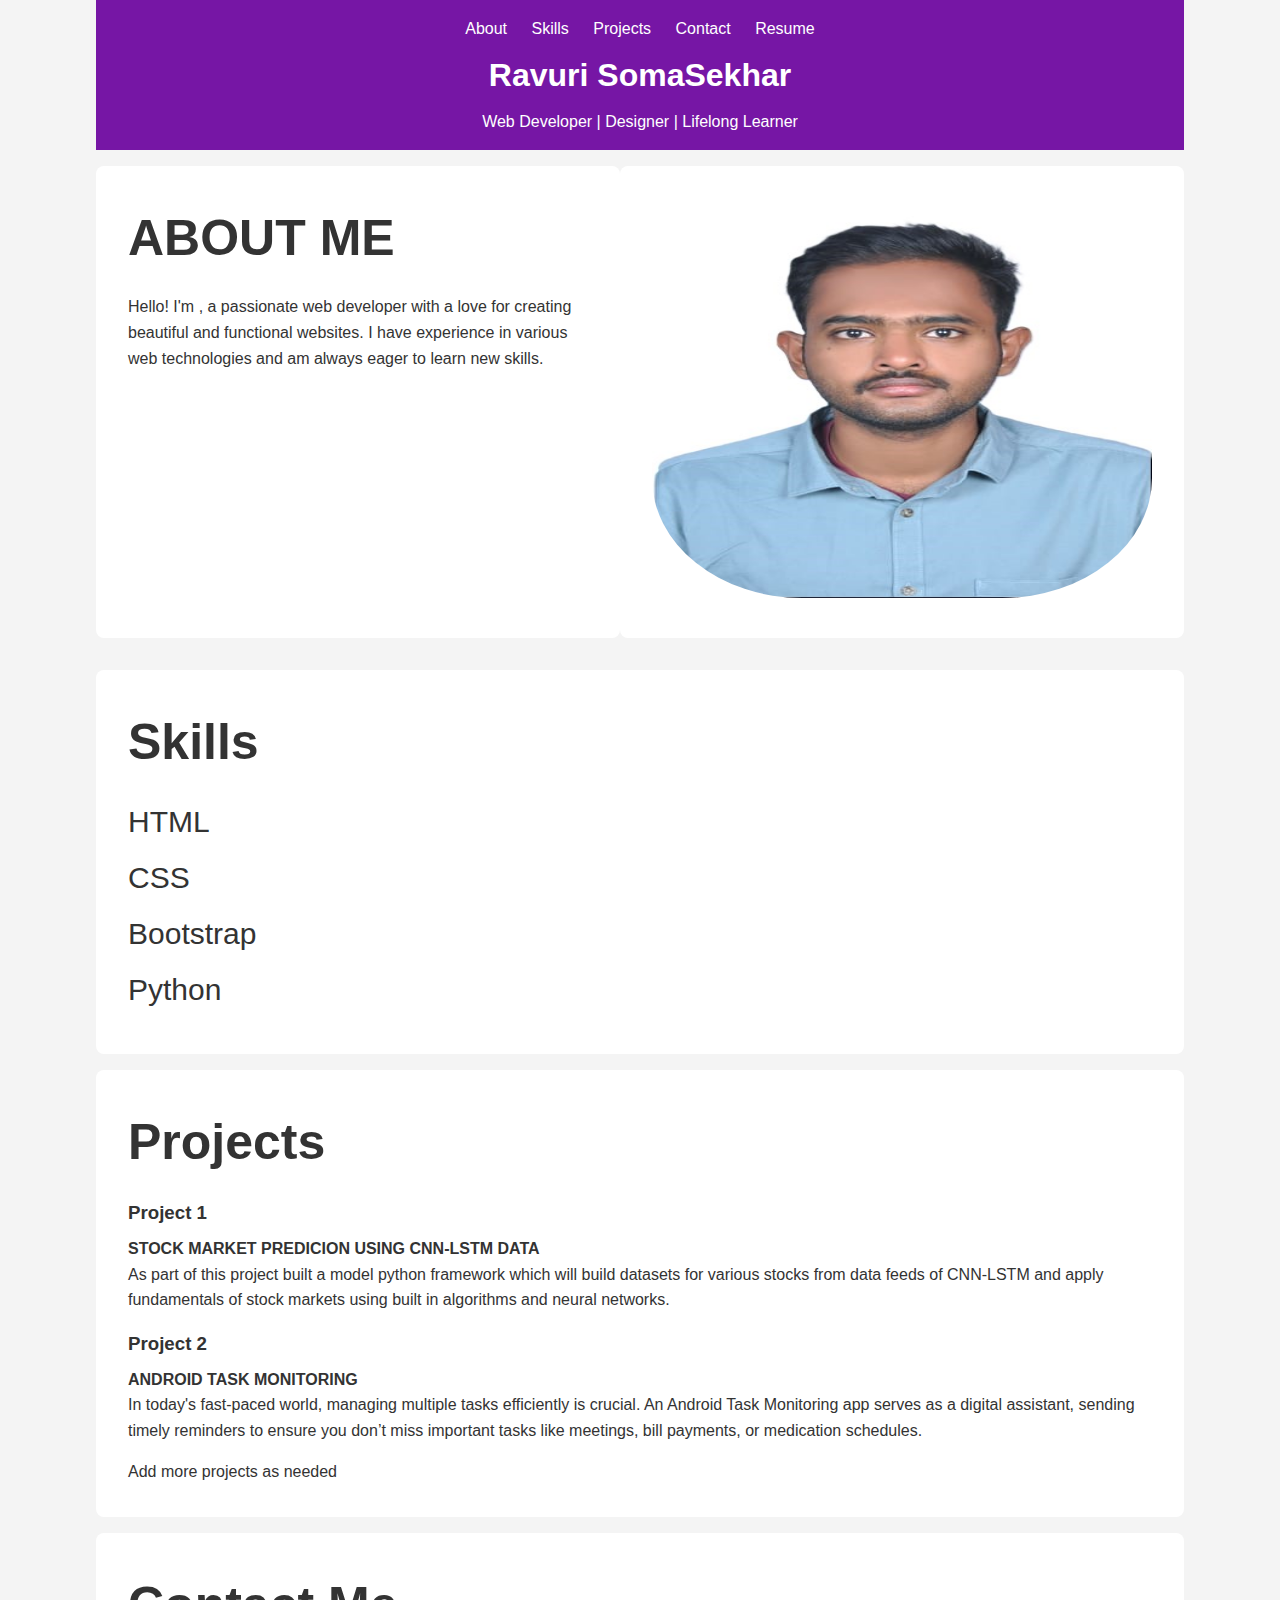
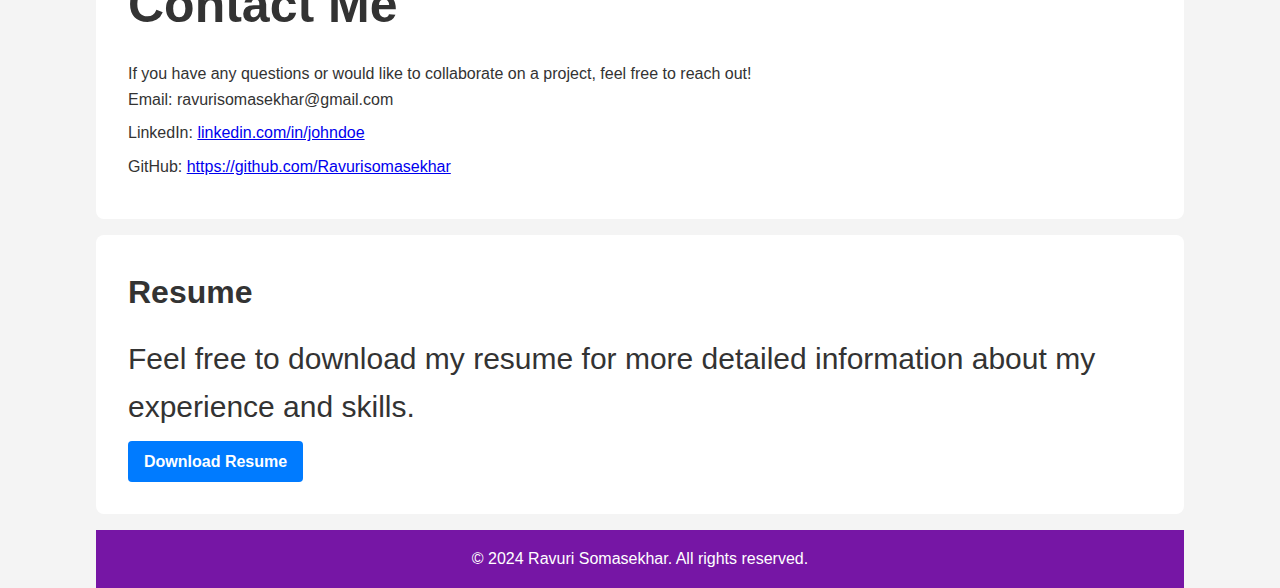
==== index.html @ 08b65e67 "changes have been done" ====
<!DOCTYPE html>
<html lang="en">
<head>
    <meta charset="UTF-8">
    <meta name="viewport" content="width=device-width, initial-scale=1.0">
    <title>Portfolio</title>
    <link rel="stylesheet" href="index.css">
</head>
<body>
    <div class="container">
    <header>
        <nav>
            <ul>
                <li><a href="#About">About</a></li>
                <li><a href="#skills">Skills</a></li>
                <li><a href="#projects">Projects</a></li>
                <li><a href="#contact">Contact</a></li>
                <li><a href="#resume">Resume</a></li>
            </ul>   
        </nav>
        <h1>Ravuri SomaSekhar</h1>
        <p>Web Developer | Designer | Lifelong Learner</p>
    </header>
    <div class="About">
    <section id="about1">
        <h2>ABOUT ME</h2>
        <p>Hello! I'm <R class="Somasekhar"></R>, a passionate web developer with a love for creating beautiful and functional websites. I have experience in various web technologies and am always eager to learn new skills.</p>
    </section>
    <section id="about2">
        <img src="SOMU_B.jpg" width="500px" height="400px">
    </section>
</div>
    
    <section id="skills">
        <h2>Skills</h2>
        <ul>
            <li>HTML</li>
            <li>CSS</li>
            <li>Bootstrap</li>
            <li>Python</li>
        </ul>
    </section>
    
    <section id="projects">
        <h2>Projects</h2>
        <div class="project">
            <h3>Project 1 </h3>
            <p><b>STOCK MARKET PREDICION USING CNN-LSTM DATA </b></p>
            <p>As part of this project built a model python framework which will build datasets for 
                various stocks from data feeds of CNN-LSTM and apply fundamentals of stock markets 
                using built in algorithms and neural networks. </p>
        </div>
        <div class="project">
            <h3>Project 2 </h3>
            <p><b> ANDROID TASK MONITORING</b></p>
            <p>In today's fast-paced world, managing multiple tasks efficiently is crucial. 
                An Android Task Monitoring app serves as a digital assistant, sending timely reminders to ensure you don’t miss important tasks like meetings, bill payments, or medication schedules.</p>
            
        </div>
         Add more projects as needed
     </section>
    
    <section id="contact">
        <h2>Contact Me</h2>
        <p>If you have any questions or would like to collaborate on a project, feel free to reach out!</p>
        <ul>
            <li>Email: ravurisomasekhar@gmail.com</li>
            <li>LinkedIn: <a href="#">linkedin.com/in/johndoe</a></li>
            <li>GitHub: <a href="#">https://github.com/Ravurisomasekhar</a></li>
        </ul>
    </section>

    <section id="resume">
        <h2>Resume</h2>
        <p>Feel free to download my resume for more detailed information about my experience and skills.</p>
        <a href="Somasekhar_Ravuri_Resume.pdf" download="Somasekhar_Ravuri_Resume" class="download-button">Download Resume</a>
    </section>
    
    <footer>
        <p>&copy; 2024 Ravuri Somasekhar. All rights reserved.</p>
    </footer>
</div>
</body>
</html>
---- index.css ----
* {
    padding: 0;
    margin: 0;
    box-sizing: border-box;
}
.container{
    width: 85%;
    margin: auto;
}
body {
    font-family: Arial, sans-serif;
    line-height: 1.6;
    background-color: #f4f4f4;
    color: #333;
}

.About{
    display: flex;
    justify-content: space-between;
}
.about1 h2{
    font-size: 30px;
}

header {
    background: #7616a5;
    color: #fff;
    padding: 1rem;
    text-align: center;
}

header nav ul {
    list-style: none;
    padding: 0;
}

header nav ul li {
    display: inline;
    margin: 0 10px;
}

header nav ul li a {
    color: #fff;
    text-decoration: none;
}

header h1 {
    margin: 0.5rem 0;
}

header p {
    margin: 0;
}

section {
    padding: 2rem;
    margin: 1rem 0;
    background: #fff;
    border-radius: 8px;
}

section h2 {
    margin-bottom: 1rem;
    font-size: 2rem;
}

ul {
    list-style: none;
}

ul li {
    margin-bottom: 0.5rem;
}

.project {
    margin-bottom: 1rem;
}

.project h3 {
    margin-bottom: 0.5rem;
}

.project a {
    color: #007bff;
    text-decoration: none;
}

.project a:hover {
    text-decoration: underline;
}
#about1 h2{
    font-size: 50px;
}
/* #about1 p{
    font-size: 30px;
} */
#about2 img{
    border-radius: 30%;
}
#skills h2{
    font-size: 50px;
}
#skills ul li {
    font-size: 30px;
}
#projects h2{
    font-size: 50px;
}
#contact h2{
    font-size: 50px;
}
#resume p{
    font-size: 30px;
    padding-bottom: 10px;
}
#contact h2{
    font-size: 50px;
}
footer {
    background: #7616a5;
    color: #fff;
    text-align: center;
    padding: 1rem 0;
    position: relative;
    bottom: 0;
    width: 100%;
}

 Resume Section 
 #resume {
    background: #fff;
    border-radius: 8px;
    padding: 2rem;
    margin: 1rem 0;
}

#resume a.download-button {
    display: inline-block;
    background-color: #007bff;
    color: #fff;
    padding: 0.5rem 1rem;
    border-radius: 4px;
    text-decoration: none;
    font-weight: bold;
}

#resume a.download-button:hover {
    background-color: #0056b3;
}

 /* Responsive Design  */

@media (max-width: 768px) {
    header nav ul {
        text-align: center;
    }

    header nav ul li {
        display: block;
        margin: 0.5rem 0;
    }
    .About{
        display: block;
    }

    section {
        padding: 1.5rem;
    }

    section h2 {
        font-size: 1.5rem;
    }

    .project {
        margin-bottom: 1.5rem;
     }
}

@media (max-width: 480px) {
    header h1 {
        font-size: 1.5rem;
    }

    header p {
        font-size: 0.9rem;
    }
    .About{
        display: block;
    }
    #about2 img{
        width: 390px;
        height: 390px;
        margin-left: -10px;
    }
    section {
        padding: 1rem;
    }

    section h2 {
        font-size: 1.2rem;
    }

    .project h3 {
        font-size: 1.1rem;
    }

    footer {
        padding: 0.5rem 0;
    }
}
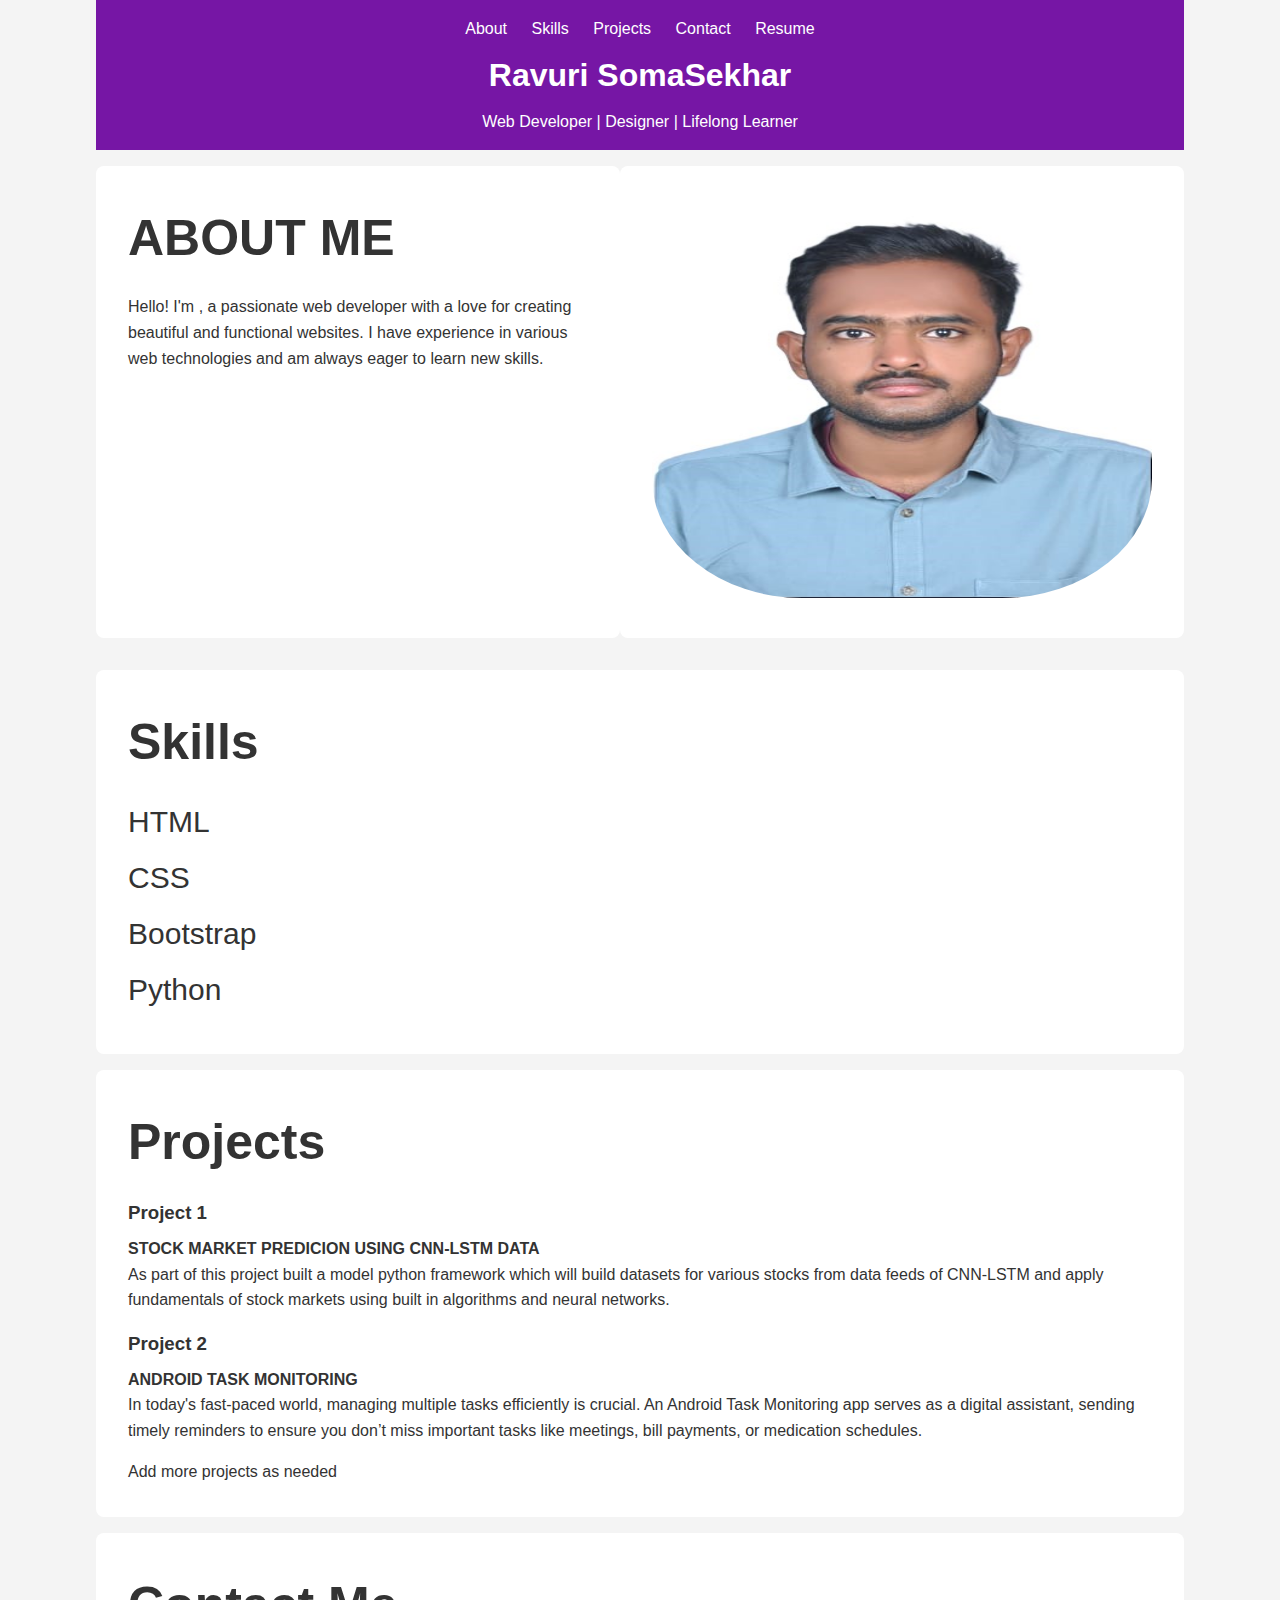
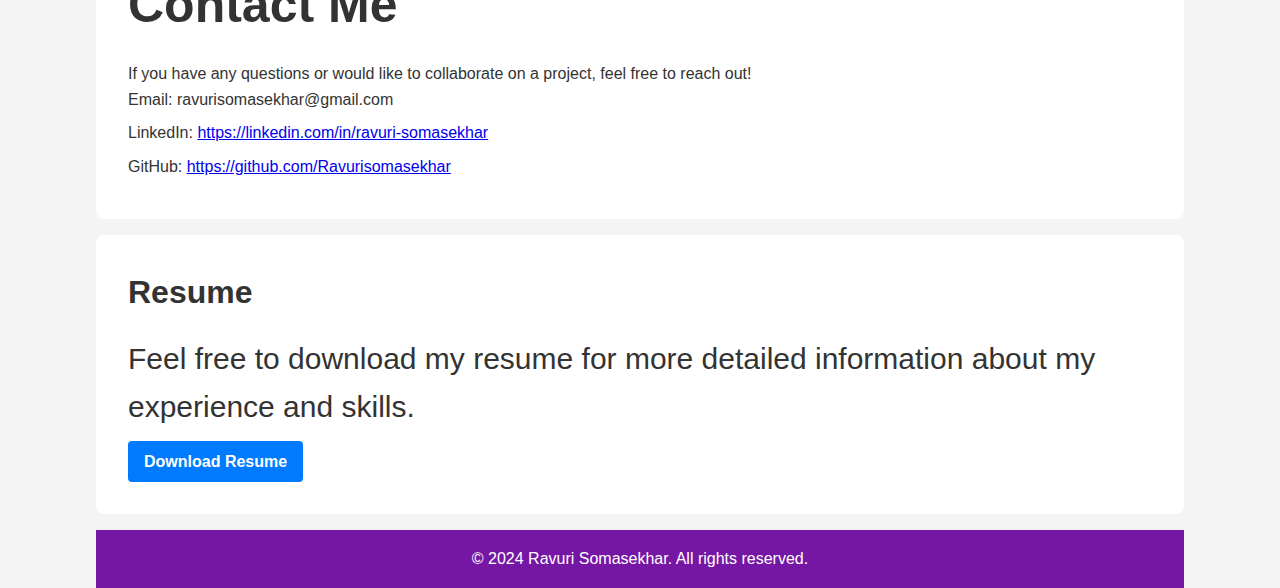
==== commit bc138c7d: "added linkedin profile link" ====
--- a/index.html
+++ b/index.html
@@ -65,7 +65,7 @@
         <p>If you have any questions or would like to collaborate on a project, feel free to reach out!</p>
         <ul>
             <li>Email: ravurisomasekhar@gmail.com</li>
-            <li>LinkedIn: <a href="#">linkedin.com/in/johndoe</a></li>
+            <li>LinkedIn: <a href="#">https://linkedin.com/in/ravuri-somasekhar</a></li>
             <li>GitHub: <a href="#">https://github.com/Ravurisomasekhar</a></li>
         </ul>
     </section>
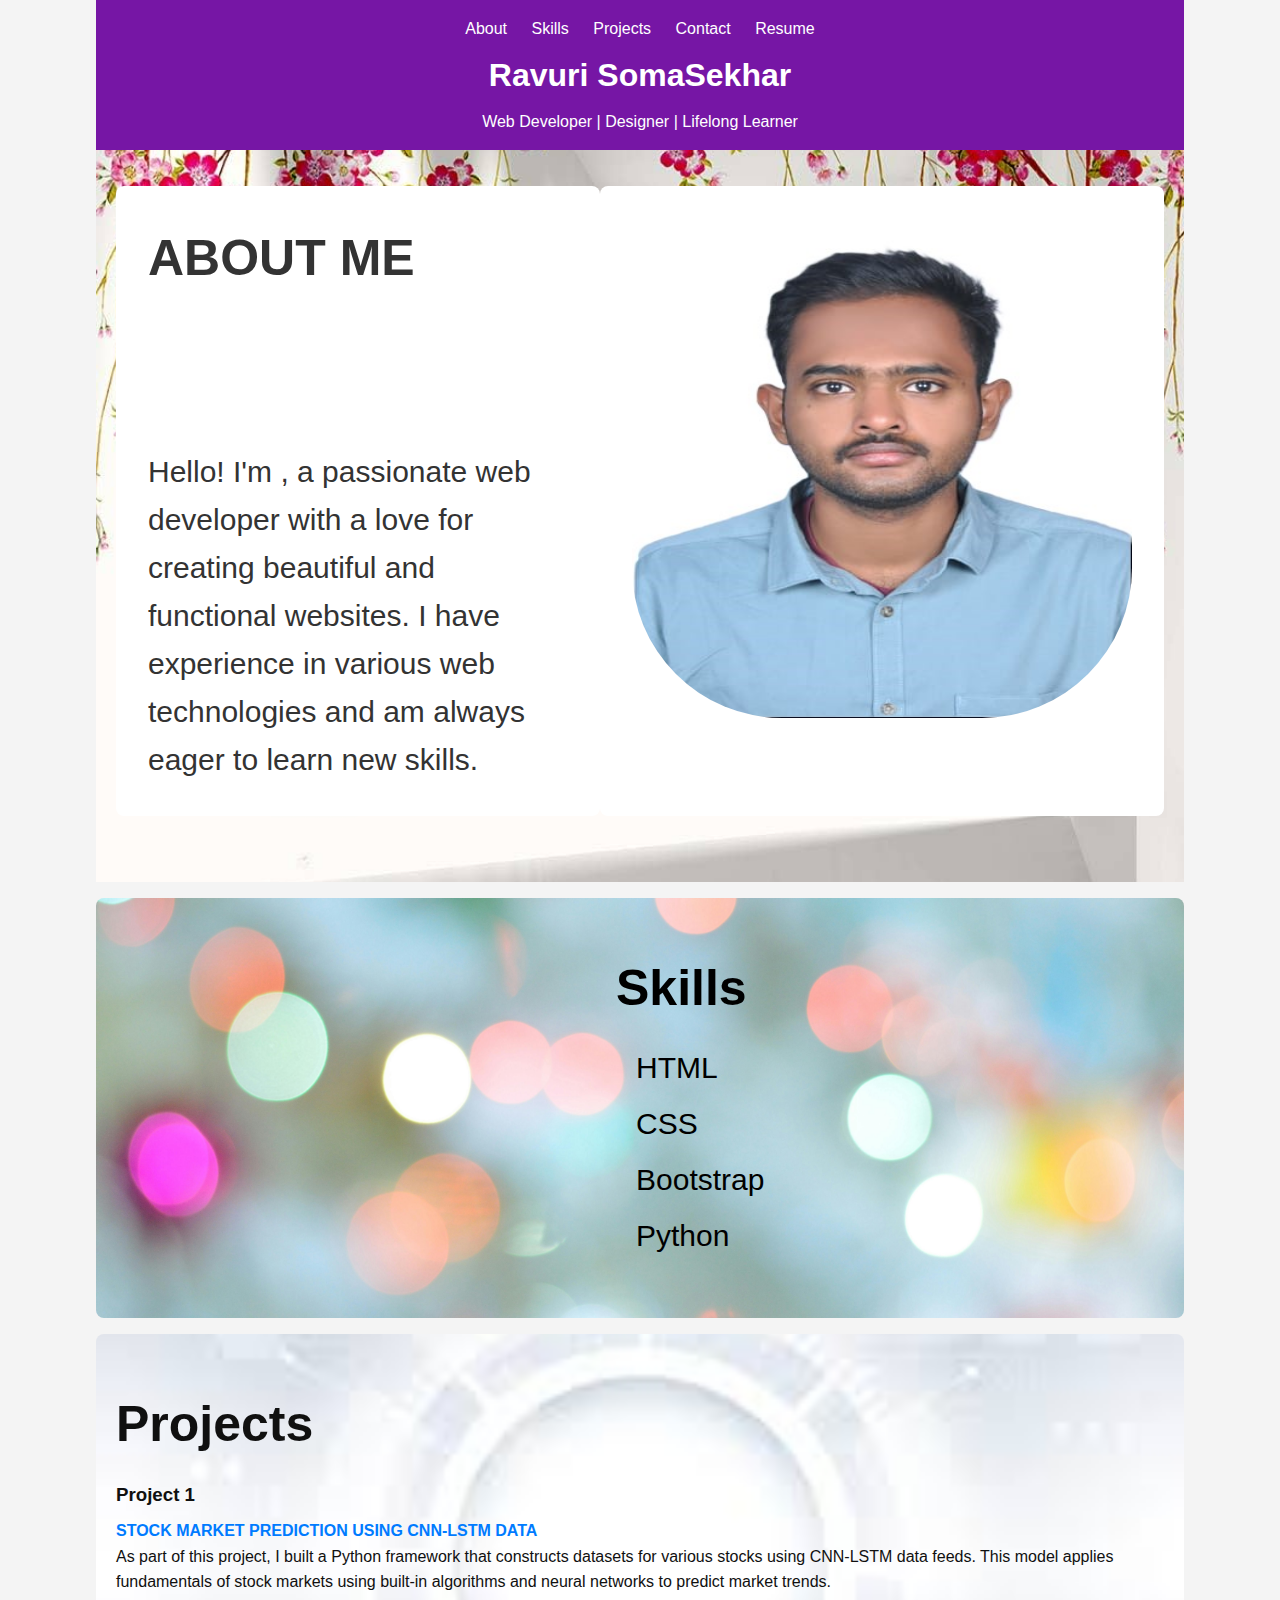
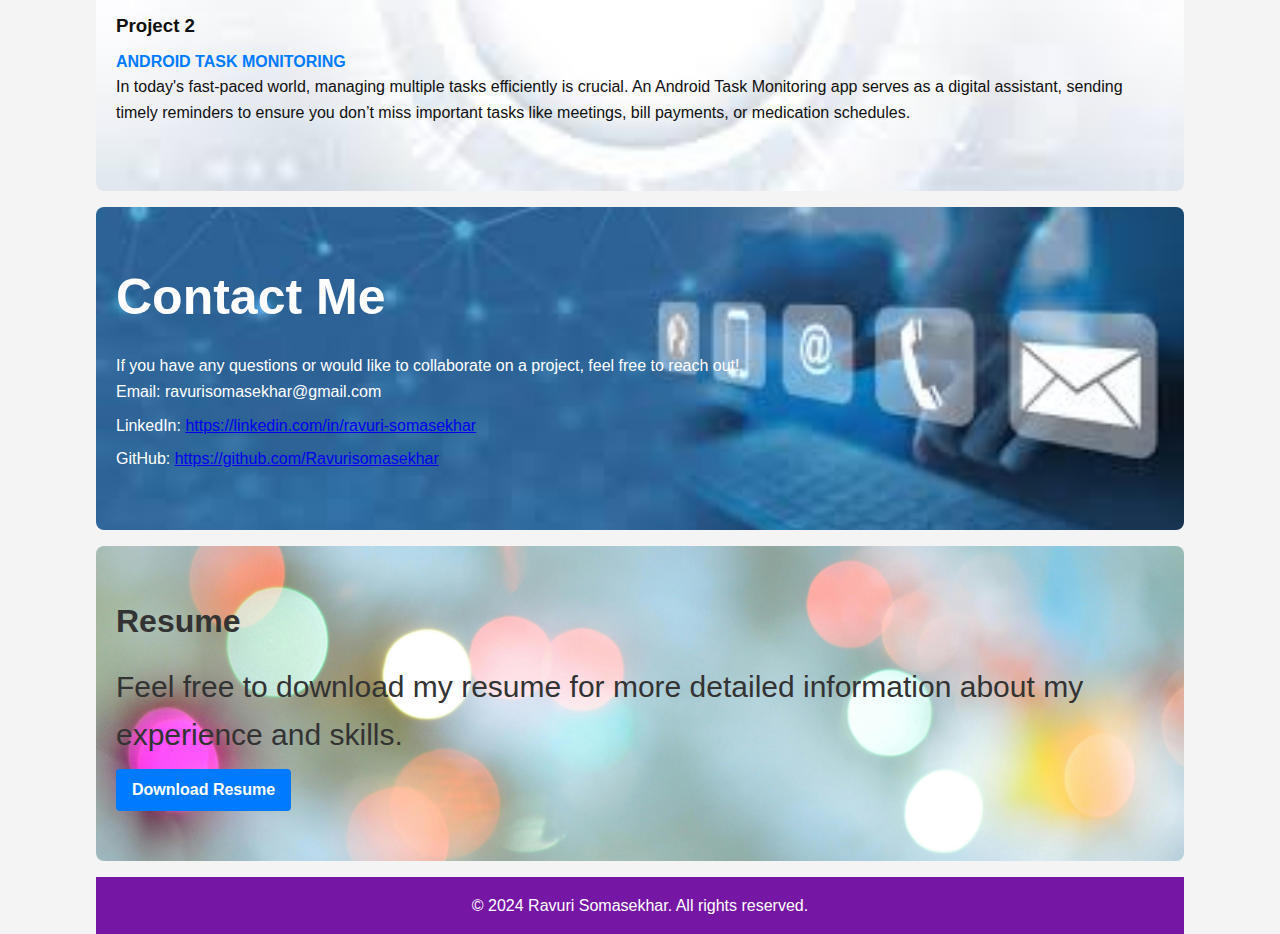
==== commit 4ce99af0: "made changes 26th" ====
--- a/index.html
+++ b/index.html
@@ -5,6 +5,7 @@
     <meta name="viewport" content="width=device-width, initial-scale=1.0">
     <title>Portfolio</title>
     <link rel="stylesheet" href="index.css">
+   
 </head>
 <body>
     <div class="container">
@@ -27,7 +28,7 @@
         <p>Hello! I'm <R class="Somasekhar"></R>, a passionate web developer with a love for creating beautiful and functional websites. I have experience in various web technologies and am always eager to learn new skills.</p>
     </section>
     <section id="about2">
-        <img src="SOMU_B.jpg" width="500px" height="400px">
+        <img src="SOMU_B.jpg" width="500px" height="500px">
     </section>
 </div>
     
@@ -45,20 +46,16 @@
         <h2>Projects</h2>
         <div class="project">
             <h3>Project 1 </h3>
-            <p><b>STOCK MARKET PREDICION USING CNN-LSTM DATA </b></p>
-            <p>As part of this project built a model python framework which will build datasets for 
-                various stocks from data feeds of CNN-LSTM and apply fundamentals of stock markets 
-                using built in algorithms and neural networks. </p>
+            <p><b><a href="project.html" target="_blank">STOCK MARKET PREDICTION USING CNN-LSTM DATA</a></b></p>
+            <p>As part of this project, I built a Python framework that constructs datasets for various stocks using CNN-LSTM data feeds. This model applies fundamentals of stock markets using built-in algorithms and neural networks to predict market trends.</p>
         </div>
         <div class="project">
             <h3>Project 2 </h3>
-            <p><b> ANDROID TASK MONITORING</b></p>
-            <p>In today's fast-paced world, managing multiple tasks efficiently is crucial. 
-                An Android Task Monitoring app serves as a digital assistant, sending timely reminders to ensure you don’t miss important tasks like meetings, bill payments, or medication schedules.</p>
-            
+            <p><b><a href="project.html" target="project.html">ANDROID TASK MONITORING</a></b></p>
+            <p>In today's fast-paced world, managing multiple tasks efficiently is crucial. An Android Task Monitoring app serves as a digital assistant, sending timely reminders to ensure you don’t miss important tasks like meetings, bill payments, or medication schedules.</p>
         </div>
-         Add more projects as needed
-     </section>
+    </section>
+    
     
     <section id="contact">
         <h2>Contact Me</h2>
@@ -82,3 +79,4 @@
 </div>
 </body>
 </html> 
+
--- a/index.css
+++ b/index.css
@@ -1,4 +1,4 @@
-* {
+ * {
     padding: 0;
     margin: 0;
     box-sizing: border-box;
@@ -17,9 +17,21 @@
 .About{
     display: flex;
     justify-content: space-between;
+    background-image: url('71+17bVYHxL._AC_UF1000\,1000_QL80_.jpg'); 
+    background-size: cover; 
+    background-position: center; 
+    background-repeat: no-repeat; 
+    padding: 50px 20px;
+    
+    
 }
 .about1 h2{
     font-size: 30px;
+    margin-top: 500px;
+}
+#about1 p{
+    margin-top: 150px;
+    font-size: 16px;
 }
 
 header {
@@ -27,12 +39,17 @@
     color: #fff;
     padding: 1rem;
     text-align: center;
-}
-
+    position: fixed;
+    top: 0;
+    width: 85%;
+    z-index: 1000;
+}
 header nav ul {
     list-style: none;
     padding: 0;
-}
+    margin: 0;
+}
+
 
 header nav ul li {
     display: inline;
@@ -50,6 +67,9 @@
 
 header p {
     margin: 0;
+}
+body {
+    padding-top: 120px;
 }
 
 section {
@@ -91,21 +111,65 @@
 #about1 h2{
     font-size: 50px;
 }
-/* #about1 p{
+#about1 p{
     font-size: 30px;
-} */
+} 
 #about2 img{
     border-radius: 30%;
 }
+#skills {
+    background-image: url('pexels.jpg'); 
+    background-size: cover; 
+    background-position: center; 
+    background-repeat: no-repeat; 
+    padding: 50px 20px; 
+    color: #fff; 
+    border-radius: 8px; 
+}
+
 #skills h2{
     font-size: 50px;
+    color: black;
+    margin-left: 500px;
 }
 #skills ul li {
     font-size: 30px;
-}
+    color: black;
+    margin-left: 520px;
+}
+#projects {
+    background-image: url('images.jpeg');
+    background-size: cover; 
+    background-position: center; 
+    background-repeat: no-repeat; 
+    padding: 50px 20px; 
+    color: #101010; 
+    border-radius: 8px; 
+}
+
+
 #projects h2{
     font-size: 50px;
 }
+#contact {
+    background-image: url('download1.jpeg'); 
+    background-size: cover; 
+    background-position: center; 
+    background-repeat: no-repeat; 
+    padding: 50px 20px; 
+     color: white;
+    border-radius: 8px; 
+}
+#resume {
+    background-image: url('pexels.jpg'); 
+    background-size: cover; 
+    background-position: center; 
+    background-repeat: no-repeat; 
+    padding: 50px 20px;
+   
+    border-radius: 8px;
+}
+
 #contact h2{
     font-size: 50px;
 }
@@ -147,20 +211,68 @@
 #resume a.download-button:hover {
     background-color: #0056b3;
 }
-
- /* Responsive Design  */
-
-@media (max-width: 768px) {
+/* .pgdrN{
+    display: flex;
+    justify-content: space-between;
+} */
+.blue-button {
+    display: inline-block;
+    background-color: #007bff; 
+    color: #fff; 
+    padding: 0.5rem 1rem;
+    border: none; 
+    border-radius: 4px; 
+    text-decoration: none; 
+    margin-top: 10px;
+    transition: background-color 0.3s ease; 
+    margin-left: 450px;
+    margin-bottom: 40px;
+}
+
+.blue-button:hover {
+    background-color: #0056b3;
+    
+}
+#bg{
+    background-image: url('maxresdefault.jpg'); 
+    background-size: cover; 
+    background-position: center; 
+    background-repeat: no-repeat; 
+    padding: 50px 20px;
+   
+    border-radius: 8px;
+}
+
+
+    /* Responsive Design */
+
+@media (max-width: 768px) { 
     header nav ul {
         text-align: center;
     }
+    header{
+        width: 700px;
+        margin-left: -30px;
+    }
+   #skills ul li{
+    margin-left: 240px;
+   }
+   #skills h2{
+    margin-left:5px;
+   }
 
     header nav ul li {
         display: block;
         margin: 0.5rem 0;
     }
-    .About{
+    
+    .About {
         display: block;
+        text-align: center; /* Center text for better readability */
+    }
+
+    #about1 {
+        margin-top: 20px; /* Adjust margin for mobile view */
     }
 
     section {
@@ -169,35 +281,62 @@
 
     section h2 {
         font-size: 1.5rem;
+        text-align: center; /* Center section headings */
     }
 
     .project {
         margin-bottom: 1.5rem;
-     }
+        text-align: center; /* Center project details */
+    }
+
+    .project h3 {
+        font-size: 1.2rem; /* Slightly increase font size for readability */
+    }
+    #contact p {
+            font-size: 12px;
+    }
+    #resume p{
+        font-size: 20px;
+    }
+    #pgdrN{
+        display: block;
+    }
 }
 
 @media (max-width: 480px) {
+    header{
+        margin-left: -3px;
+        width: 400px;
+    }
     header h1 {
         font-size: 1.5rem;
     }
+    #skills ul li {
+        margin-left: 100px;
+    }
 
     header p {
         font-size: 0.9rem;
     }
-    .About{
+
+    .About {
         display: block;
-    }
-    #about2 img{
-        width: 390px;
-        height: 390px;
-        margin-left: -10px;
-    }
+        text-align: center; /* Center text for better readability */
+    }
+
+    #about2 img {
+        width: 100%; /* Make image responsive */
+        height: auto; /* Maintain aspect ratio */
+        margin-left: 0; /* Remove left margin */
+    }
+
     section {
         padding: 1rem;
     }
 
     section h2 {
         font-size: 1.2rem;
+        text-align: center; /* Center section headings */
     }
 
     .project h3 {
@@ -207,4 +346,10 @@
     footer {
         padding: 0.5rem 0;
     }
-}  +    
+    .blue-button {
+        margin-left: auto; /* Center button */
+        margin-right: auto; /* Center button */
+        display: block; /* Make button a block element */
+    }
+}
